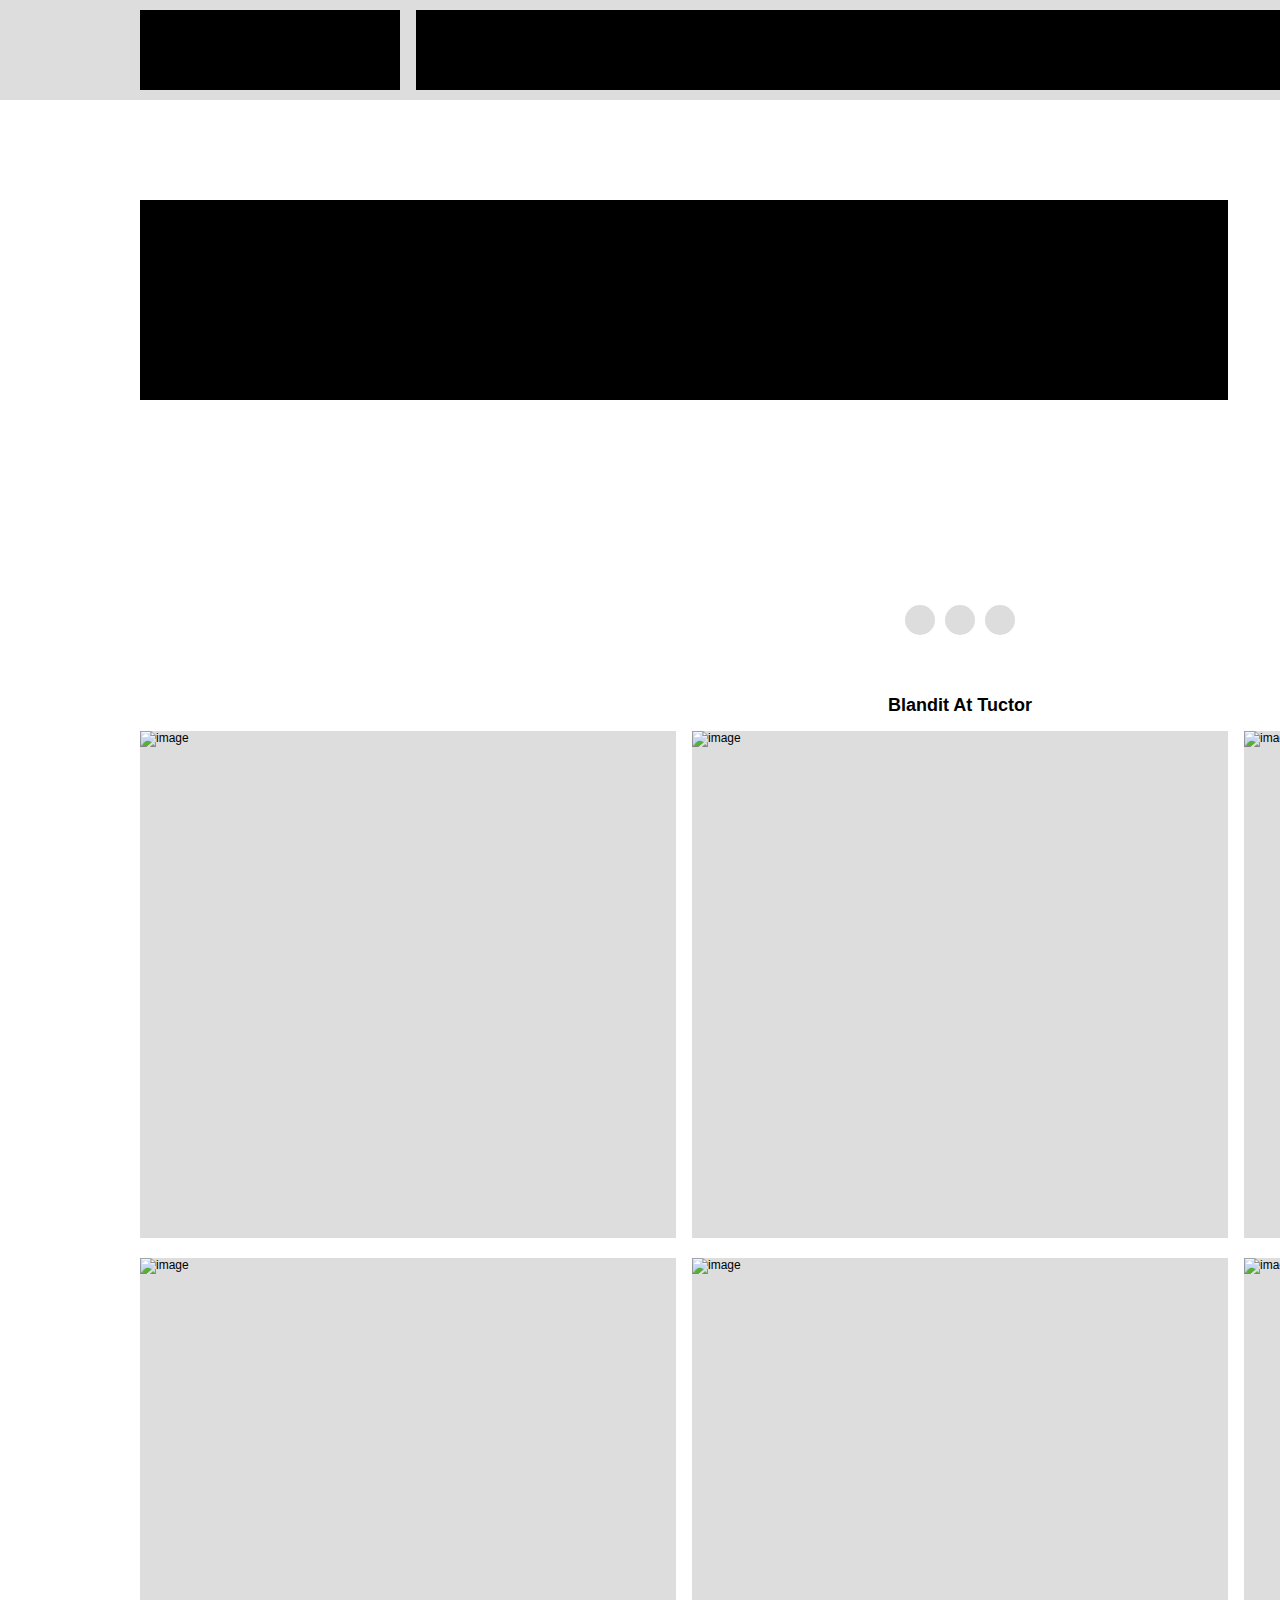
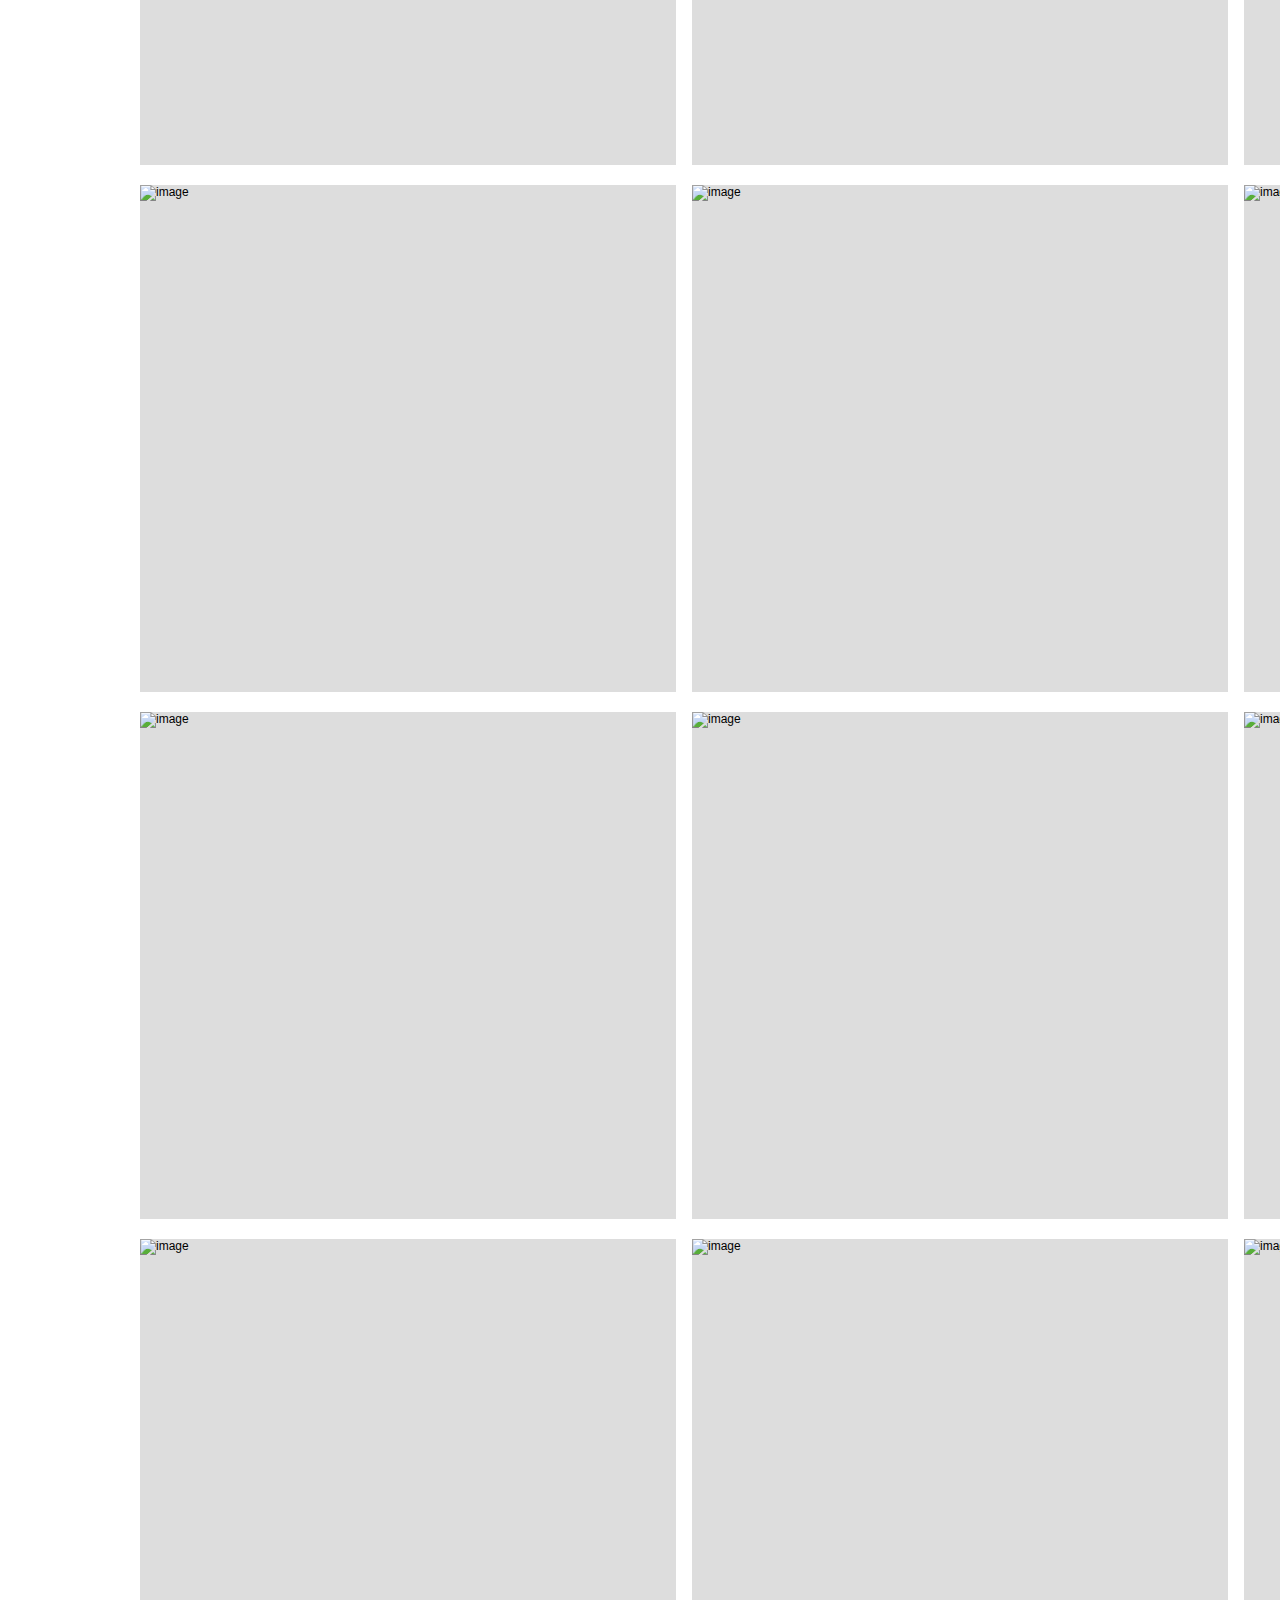
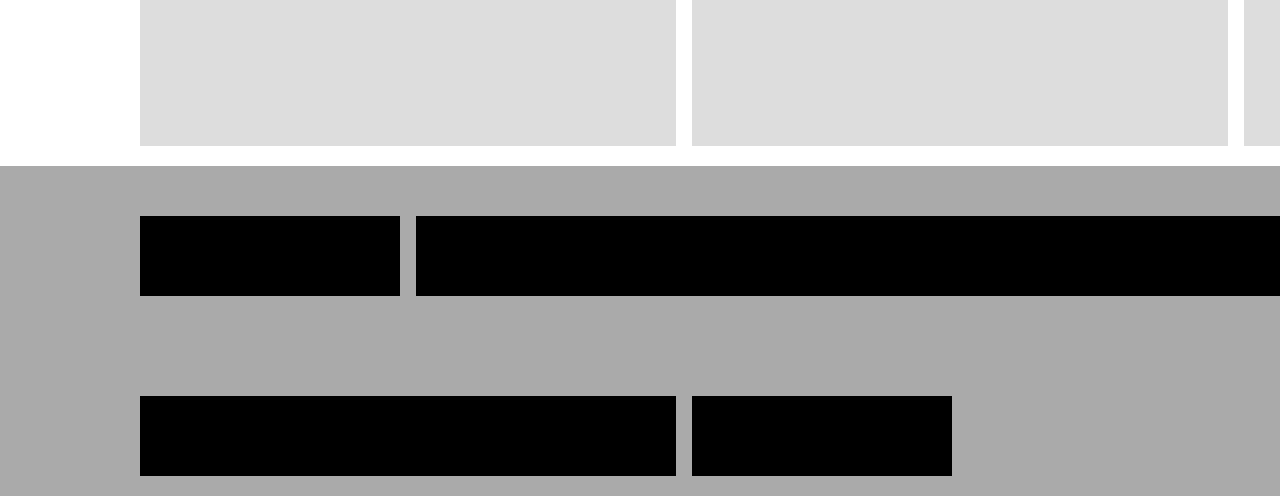
==== gallery.html @ c55713f6 "Initial commit" ====
<!DOCTYPE html>
<html lang="en">
<head>
<meta charset="UTF-8">
<title>Web Page</title>
<link href="css/main.css" rel="stylesheet" type="text/css">
</head>
<!-- students must convert divs to semantic tags -->
<body>
	<div id="container">
        
        <div id="header-con">
            <div id="main-header" class="grid-con">
                <div id="header-box1" class="box-color">
                </div>
                <div id="main-nav" class="box-color">
                </div>
                <div id="header-box2" class="box-color">
                </div>
            </div>
        </div> 

        <main>

            <div id="gallery-hero-con">
                <div class="grid-con">
                    <div id="gallery-text" class="box-color">
                    </div>
                    <div id="gallery-controls">
                        <span class="dot"></span>
                        <span class="dot"></span>
                        <span class="dot"></span>
                    </div>
                </div>
            </div>
     
            <div class="grid-con" id="gallery">
                <h2>Blandit At Tuctor</h2>
                <div class="gallery-box">
                    <img src="https://via.placeholder.com/536x242" alt="image">
                </div>
                <div class="gallery-box">
                    <img src="https://via.placeholder.com/536x242" alt="image">
                </div>
                <div class="gallery-box">
                    <img src="https://via.placeholder.com/536x242" alt="image">
                </div>
                <div class="gallery-box">
                    <img src="https://via.placeholder.com/536x242" alt="image">
                </div>
                <div class="gallery-box">
                    <img src="https://via.placeholder.com/536x242" alt="image">
                </div>
                <div class="gallery-box">
                    <img src="https://via.placeholder.com/536x242" alt="image">
                </div>
                <div class="gallery-box">
                    <img src="https://via.placeholder.com/536x242" alt="image">
                </div>
                <div class="gallery-box">
                    <img src="https://via.placeholder.com/536x242" alt="image">
                </div>
                <div class="gallery-box">
                    <img src="https://via.placeholder.com/536x242" alt="image">
                </div>
                <div class="gallery-box">
                    <img src="https://via.placeholder.com/536x242" alt="image">
                </div>
                <div class="gallery-box">
                    <img src="https://via.placeholder.com/536x242" alt="image">
                </div>
                <div class="gallery-box">
                    <img src="https://via.placeholder.com/536x242" alt="image">
                </div>
                <div class="gallery-box">
                    <img src="https://via.placeholder.com/536x242" alt="image">
                </div>
                <div class="gallery-box">
                    <img src="https://via.placeholder.com/536x242" alt="image">
                </div>
                <div class="gallery-box">
                    <img src="https://via.placeholder.com/536x242" alt="image">
                </div>
            </div>         
        </main>

        <div id="footer-con">
            <div class="grid-con" id="footer">
                <div id="footer-logo" class="box-color">
                </div>
                <div id="footer-nav" class="box-color">
                </div>
                <div id="footer-newsletter1" class="box-color">
                </div>
                <div id="footer-newsletter2" class="box-color">
                </div>
                <div id="footer-social" class="box-color">
                </div>
            </div>
        </div>

    </div><!--end container-->  
</body>
</html>
---- css/main.css ----
@charset "UTF-8";
/* CSS Document */

/*Remove this rule on your HTML elements as you start to fill them with content*/

.box-color {
	color: #fff;
	background: #000;
	text-align: center;
	margin: 0;
}

/*basic reset*/

/*browsers have built in values for elements so we'll reset a few things to zero, you can add to this or remove items as needed*/

div,p,body,header,footer,section,article,nav { 
	margin: 0; 
	padding: 0; 
}	

img { 
	border: none; /*Remove border if image is a link*/
	margin: 0; 
	padding: 0; 
}

/*html selectors*/

body {
	font-family: "Helvetica Neue", Helvetica, Arial, sans-serif;
	font-size: 12px;
}

/* Remove underlines from links */

a {
	text-decoration: none;
}

/*hide elements from browser but show for doc outline*/

.hidden {
	display: none;
}


/*Common page elements  */

/*This is essentially a box that we place the whole site in.  
We center the box using margin 0 auto and give it a fixed width of 1920px.
1920px would fit a large monitor or tv. Sizes will vary depending on the projects
you work on and the intended audience */

#container {
	margin: 0 auto;
	width: 1920px;
}

/* this is our grid based off of our XD file */
.grid-con {
	display: grid;
	grid-template-columns: repeat(12, 122px);
	grid-column-gap: 16px;
	padding-left: 140px;
	padding-right: 140px;
}

#header-con {
	background-color: #ddd;
	padding-top: 10px;
	padding-bottom: 10px;
}

#header-box1 {
	grid-column: 1/3;
	/* Remove as content will dictate height */
	height: 80px;
}

#main-nav {
	grid-column: 3/11;
	/* Remove as content will dictate height */
	height: 80px;
}

#header-box2 {
	grid-column: 11/-1;
	/* Remove as content will dictate height */
	height: 80px;
}

/* Specific to index page desktop  */

#hero {
	margin-top: 100px;
}

#hero-text {
	grid-column: 1/8;
	/* Remove as content will dictate height */
	height: 582px;
}

#hero-image {
	grid-column: 8/-1;
	/* Remove as content will dictate height */
	height: 582px;
}

#products {
	margin-top: 100px;
	margin-bottom: 100px;
}

#products h2 {
	grid-column: 1/-1;
	text-align: center;
}

#product1 {
	grid-column: 1/5;
	/* Remove as content will dictate height */
	height: 507px;
}

#product2 {
	grid-column: 5/9;
	/* Remove as content will dictate height */
	height: 507px;
}

#product3 {
	grid-column: 9/-1;
	/* Remove as content will dictate height */
	height: 507px;
}

.product-box {
	background-color: #ddd;
}

#about-con {
	background-color: #ddd;
	padding-top: 10px;
	padding-bottom: 10px;
}

#about-title {
	text-align: center;
}

#about-text {
	grid-column: 1/8;
	/* Remove as content will dictate height */
	height: 700px;
}

#about-image {
	grid-column: 8/-1;
	/* Remove as content will dictate height */
	height: 700px;
}

#contact {
	margin-top: 100px;
	margin-bottom: 100px;
}

#contact-text {
	grid-column: 1/8;
	/* Remove as content will dictate height */
	height: 700px;
}

#contact-form {
	grid-column: 8/-1;
	/* Remove as content will dictate height */
	height: 700px;
}

/*Common page elements  */

#footer-con {
	background-color: #aaaaaa;
	padding-top: 50px;
	padding-bottom: 20px;
}

#footer-logo {
	grid-column: 1/3;
	/* Remove as content will dictate height */
	height: 80px;
}

#footer-nav {
	grid-column: 3/-1;
	/* Remove as content will dictate height */
	height: 80px;
	margin-bottom: 100px;
}

#footer-newsletter1 {
	grid-column: 1/5;
	/* Remove as content will dictate height */
	height: 80px;
}

#footer-newsletter2 {
	grid-column: 5/7;
	/* Remove as content will dictate height */
	height: 80px;
}

#footer-social {
	grid-column: 11/-1;
	/* Remove as content will dictate height */
	height: 80px;
}



/* gallery page */

#gallery-hero-con {
	background-color: #aaaaaa;
	background: url("https://via.placeholder.com/1920x580");
	height: 580px;
}

#gallery-text {
	grid-column: 1/9;
	/* Remove as content will dictate height */
	height: 200px;
	margin-top: 100px;
}

#gallery-controls {
	margin-top: 200px;
	grid-column: 6/8;
	display: flex;
	justify-content: center;
	align-items: center;
}

.dot {
	background-color: #dddddd;
	height: 30px;
	width: 30px;
	border-radius: 50%;
	margin: 5px;
  }

#gallery h2 {
	grid-column: 1/-1;
	text-align: center;
  }

.gallery-box {
	background-color: #ddd;
	grid-column: span 4 / span 4;
	/* Remove as content will dictate height */
	height: 507px;
	margin-bottom: 20px;
}
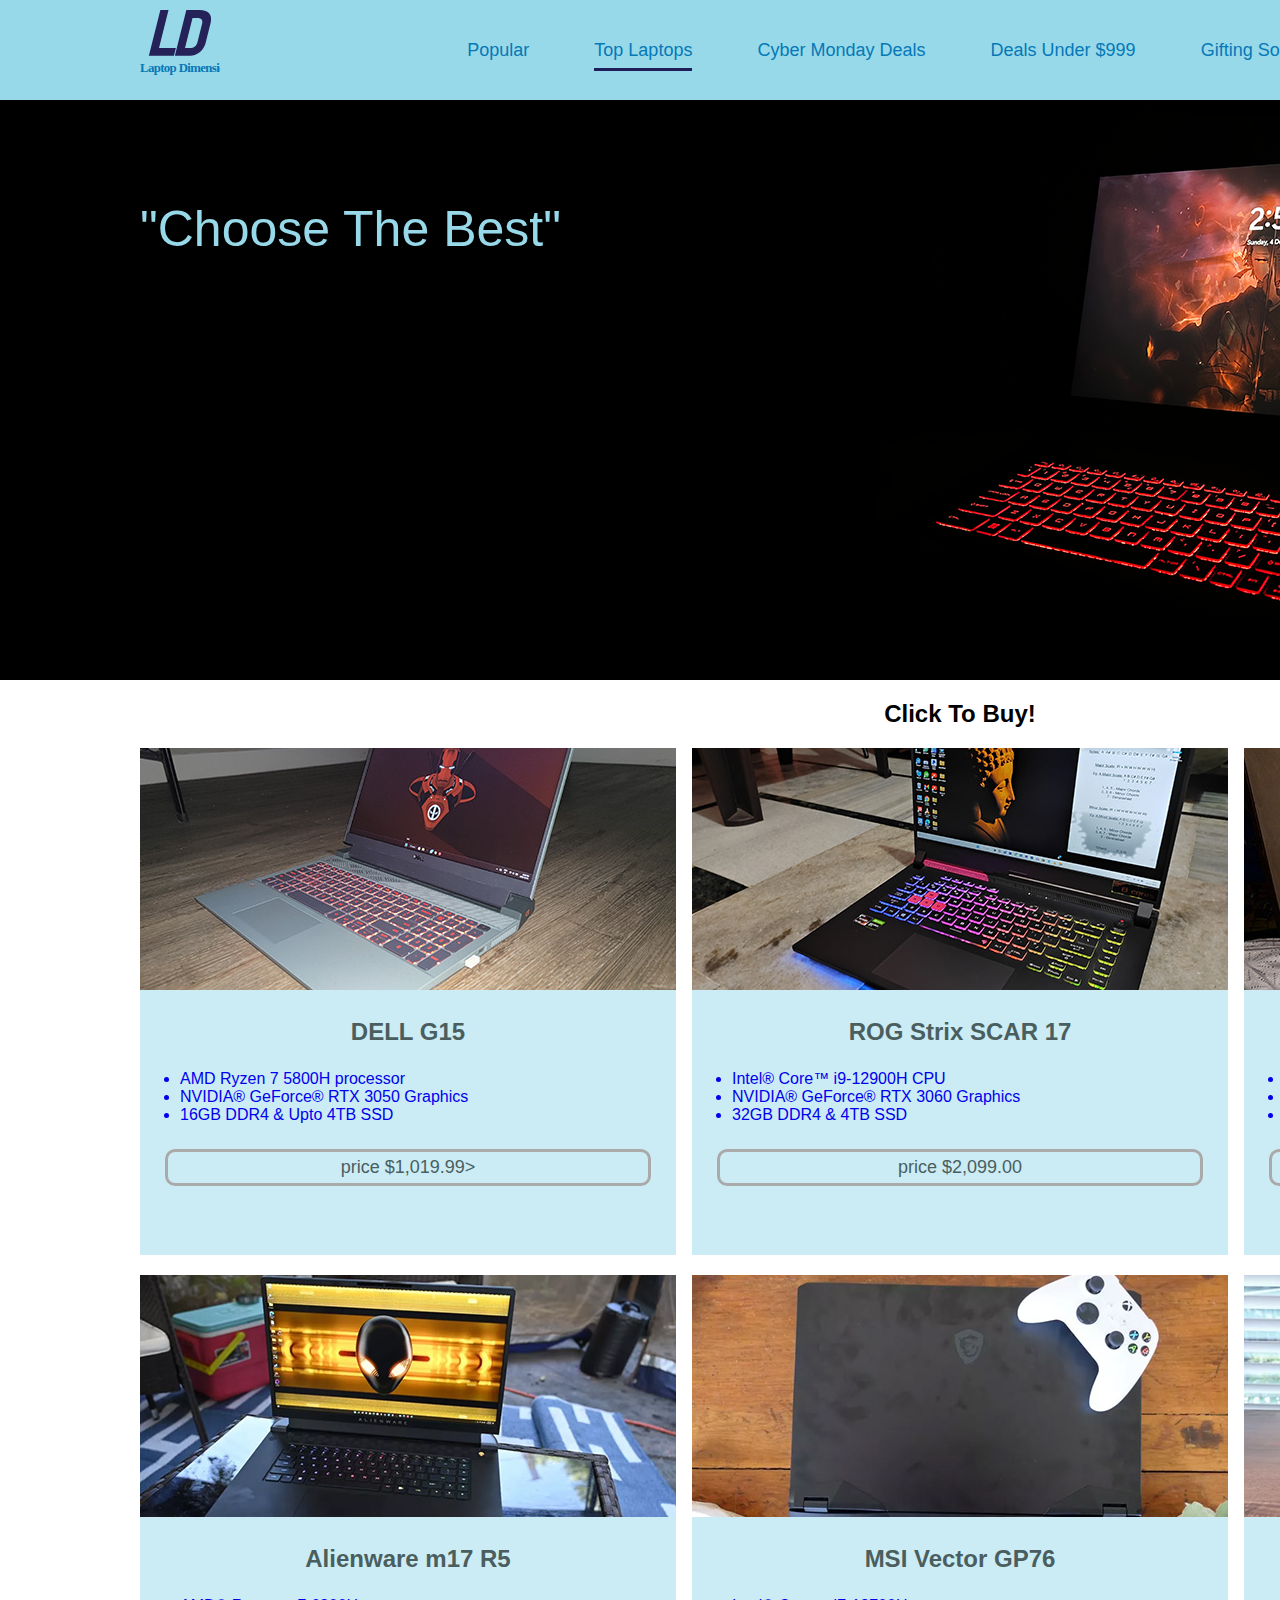
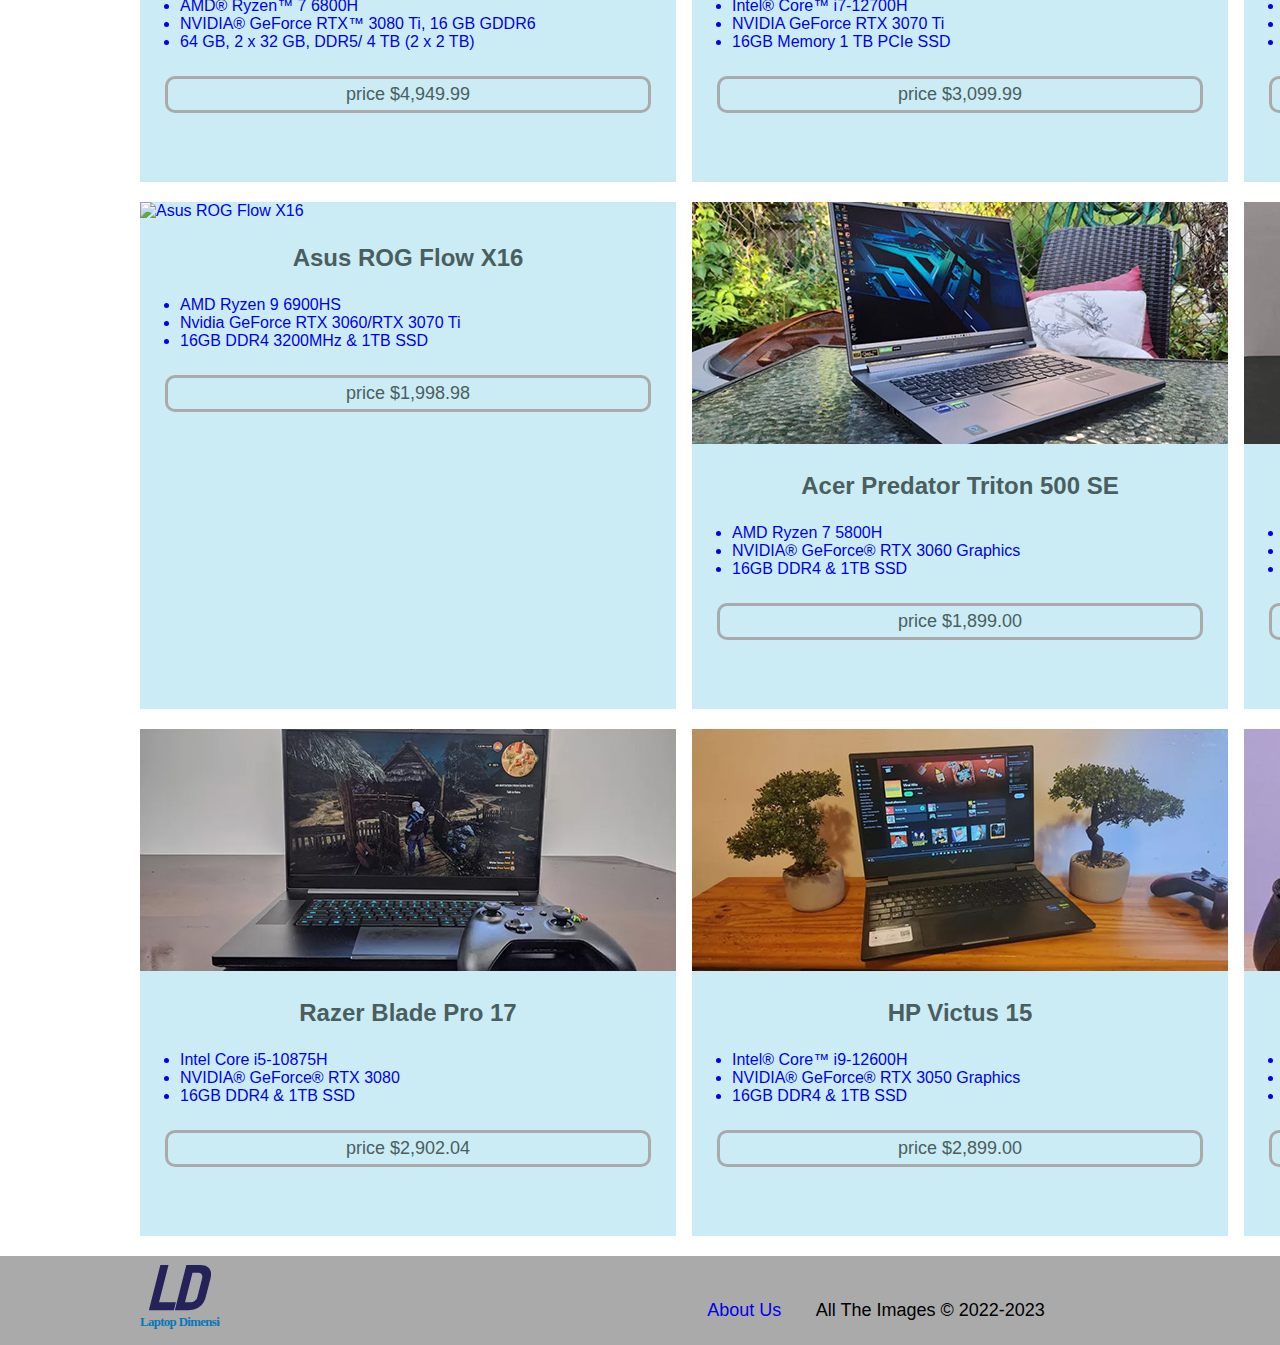
==== commit d933d8e5: "index and gallery done" ====
--- a/gallery.html
+++ b/gallery.html
@@ -2,103 +2,197 @@
 <html lang="en">
 <head>
 <meta charset="UTF-8">
-<title>Web Page</title>
+<title>top-laptops</title>
 <link href="css/main.css" rel="stylesheet" type="text/css">
 </head>
-<!-- students must convert divs to semantic tags -->
 <body>
-	<div id="container">
-        
-        <div id="header-con">
-            <div id="main-header" class="grid-con">
-                <div id="header-box1" class="box-color">
+	<h1 id="container" class="hidden">Laptop Dimension , Top Laptops</h1>
+        <header id="header-con">
+                <div id="main-header" class="grid-con">
+                    <div id="header-box1">
+                        <img src=".//images/logo.svg"  alt="brand logo">
+                    </div>
+                        <nav  id="main-nav" class="uppernav">
+                            <h2 class="hidden">Upper Navigation</h2>
+                            <ul>
+                                <li><a href=".//index.html">Popular</a></li>
+                                <li><a class="active" href="gallery.html">Top Laptops</a></li>
+                                <li><a href="cyber_monday.html">Cyber Monday Deals</a></li>
+                                <li><a href="deals.html">Deals Under $999</a></li>
+                                <li><a href="gift.html" >Gifting Someone?</a></li>
+                            </ul>
+                        </nav>
                 </div>
-                <div id="main-nav" class="box-color">
+        </header> 
+        <main>
+
+            <section id="gallery-hero-con" class="grid-con">
+                <h2 class="hidden">hero area</h2>
+                    <div id="gallery-text">
+                        <a>"Choose The Best"</a>
+                    </div>
+            </section>
+            <div class="grid-con" id="gallery">
+                <h2>Click To Buy!</h2>
+                <div class="gallery-box effectg">
+                    <a href="https://www.dell.com/en-ca/shop/gaming-laptops/new-g15-gaming-laptop/spd/g-series-15-5525-laptop/ng155525_s2500e">
+                        <img src=".//images/dell-g15-gallary.jpg" alt="msi GL66">
+                        <h3 class="laptopname">DELL G15</h3>
+                        <ul>
+                            <li>AMD Ryzen 7 5800H processor</li>
+                            <li>NVIDIA® GeForce® RTX 3050 Graphics </li>
+                            <li>16GB DDR4 & Upto 4TB SSD</li>
+                        </ul>
+                        <div class="price">price $1,019.99></div>
+                    </a>
                 </div>
-                <div id="header-box2" class="box-color">
+                <div class="gallery-box effectg">
+                   <a href="https://rog.asus.com/ca-en/laptops/rog-strix/rog-strix-scar-17-2022-series/">
+                        <img src=".//images/asus-rog-gallary.jpg" alt="ROG Strix SCAR 17">
+                        <h3 class="laptopname">ROG Strix SCAR 17</h3>
+                        <ul>
+                            <li>Intel® Core™ i9-12900H CPU</li>
+                            <li>NVIDIA® GeForce® RTX 3060 Graphics </li>
+                            <li>32GB DDR4 & 4TB SSD</li>
+                        </ul>
+                        <div class="price">price $2,099.00</div>
+                    </a>
+                </div>
+                <div class="gallery-box effectg">
+                    <a href="https://www.canadacomputers.com/product_info.php?cPath=710_1925_1920_1923&item_id=215238">
+                        <img src=".//images/msi-top.jpg" alt="msi GL66">
+                        <h3 class="laptopname">MSI GL66</h3>
+                        <ul>
+                            <li>Intel® Core™ i7-12700H</li>
+                            <li>NVIDIA® GeForce® RTX 3060 Graphics </li>
+                            <li>16GB DDR4 & 1TB SSD</li>
+                        </ul>
+                        <div class="price">price $1,899.00</div>
+                    </a>
+                </div>
+                <div class="gallery-box effectg">
+                    <a href="https://www.dell.com/en-ca/shop/cty/alienware-m17-r5-gaming-laptop/spd/alienware-m17-r5-amd-gaming-laptop/na17m17r5_s01e">
+                        <img src=".//images/aliamware-gallery.jpg" alt="Alienware m17 R5">
+                        <h3 class="laptopname">Alienware m17 R5</h3>
+                        <ul>
+                            <li>AMD® Ryzen™ 7 6800H </li>
+                            <li>NVIDIA® GeForce RTX™ 3080 Ti, 16 GB GDDR6 </li>
+                            <li>64 GB, 2 x 32 GB, DDR5/ 4 TB (2 x 2 TB)</li>
+                        </ul>
+                        <div class="price">price $4,949.99</div>
+                    </a>
+                </div>
+                <div class="gallery-box effectg">
+                    <a href="https://www.newegg.ca/core-black-msi-gp-series-vector-gp76-12ugs-203ca/p/N82E16834156142?item=9SIAATCH1M2833&nm_mc=AFC-RAN-CAN&cm_mmc=AFC-RAN-CAN&utm_medium=affiliates&utm_source=afc-Future+Publishing+Ltd&AFFID=2294204&AFFNAME=Future+Publishing+Ltd&ACRID=20644640706&ASUBID=laptopmag-ca-1022387497299310200&ASID=https%3A%2F%2Fwww.laptopmag.com%2Farticles%2Fbest-gaming-laptops&ranMID=44589&ranEAID=2294204&ranSiteID=kXQk6.ivFEQ-8Grsd_OPJogsOl3kCHFdqQ">
+                        <img src=".//images/msi-vector-gallery.jpg" alt="MSI Vector GP76">
+                        <h3 class="laptopname">MSI Vector GP76</h3>
+                        <ul>
+                            <li>Intel® Core™ i7-12700H</li>
+                            <li>NVIDIA GeForce RTX 3070 Ti </li>
+                            <li>16GB Memory 1 TB PCIe SSD</li>
+                        </ul>
+                        <div class="price">price $3,099.99</div>
+                    </a>
+                </div>
+                <div class="gallery-box effectg">
+                    <a href="https://www.canadacomputers.com/product_info.php?cPath=710_1925_1920_1923&item_id=215238">
+                        <img src=".//images/lenovo-legion-5-pro.jpg" alt="msi GL66">
+                        <h3 class="laptopname">Lenovo Legion 5 Pro</h3>
+                        <ul>
+                            <li>AMD Ryzen 7 5800H</li>
+                            <li>NVIDIA® GeForce® RTX 3060 6GB </li>
+                            <li>16GB DDR4 3200MHz & 1TB SSD</li>
+                        </ul>
+                        <div class="price">price $3,999.99</div>
+                    </a>
+                </div>
+                <div class="gallery-box effectg">
+                    <a href="https://www.amazon.ca/Flow-Ultra-Slim-Gaming-Laptop/dp/B09LSY4CX3/ref=sr_1_1?gclid=EAIaIQobChMIzfLnr8_h-wIVkYXICh1_xwv2EAAYASAAEgLpRvD_BwE&hvadid=620797353972&hvdev=c&hvlocphy=9001075&hvnetw=g&hvqmt=e&hvrand=3465520179089808727&hvtargid=kwd-1679307975354&hydadcr=25171_13519649&keywords=asus+flow+x16&qid=1670213831&sr=8-1">
+                        <img src=".//images/Asus-Flow-gallery.jpg" alt=" Asus ROG Flow X16">
+                        <h3 class="laptopname"> Asus ROG Flow X16</h3>
+                        <ul>
+                            <li>AMD Ryzen 9 6900HS</li>
+                            <li> Nvidia GeForce RTX 3060/RTX 3070 Ti </li>
+                            <li>16GB DDR4 3200MHz & 1TB SSD</li>
+                        </ul>
+                        <div class="price">price $1,998.98</div>
+                    </a>
+                </div>
+                <div class="gallery-box effectg">
+                    <a href="https://www.acer.com/ca-en/predator/laptops/triton">
+                        <img src=".//images/acer-predator-gallery.jpg" alt="Acer Predator Triton 500 SE">
+                        <h3 class="laptopname">Acer Predator Triton 500 SE</h3>
+                        <ul>
+                            <li>AMD Ryzen 7 5800H</li>
+                            <li>NVIDIA® GeForce® RTX 3060 Graphics </li>
+                            <li>16GB DDR4 & 1TB SSD</li>
+                        </ul>
+                        <div class="price">price $1,899.00</div>
+                    </a>
+                </div>
+                <div class="gallery-box effectg">
+                    <a href="https://www.msi.com/Laptop/Crosshair-15-A11UX">
+                        <img src=".//images/msi-crosshair-gallery.jpg" alt="MSI Crosshair 15">
+                        <h3 class="laptopname">MSI Crosshair 15</h3>
+                        <ul>
+                            <li>Intel® Core™ i7-12700H</li>
+                            <li>NVIDIA® GeForce® RTX 3060 Graphics </li>
+                            <li>16GB DDR4 & 1TB SSD</li>
+                        </ul>
+                        <div class="price">price $1,999.00</div>
+                    </a>
+                </div>
+                <div class="gallery-box effectg">
+                    <a href="https://www.amazon.ca/dp/B087LZZGBD?tag=georiot-ca-default-20&th=1&ascsubtag=laptopmag-ca-custom-tracking-20&geniuslink=true">
+                        <img src=".//images/razer-blade-gallery.jpg" alt="Razer Blade Pro 17">
+                        <h3 class="laptopname">Razer Blade Pro 17</h3>
+                        <ul>
+                            <li> Intel Core i5-10875H</li>
+                            <li>NVIDIA® GeForce® RTX 3080 </li>
+                            <li>16GB DDR4 & 1TB SSD</li>
+                        </ul>
+                        <div class="price">price $2,902.04</div>
+                    </a>
+                </div>
+                <div class="gallery-box effectg">
+                    <a href="https://www.amazon.ca/dp/B09X2B5TYJ?tag=georiot-ca-default-20&th=1&psc=1&ascsubtag=laptopmag-ca-1096594952352109800-20&geniuslink=true">
+                        <img src=".//images/hp-victus-gallery.jpg" alt=" HP Victus 15">
+                        <h3 class="laptopname"> HP Victus 15</h3>
+                        <ul>
+                            <li>Intel® Core™ i9-12600H</li>
+                            <li>NVIDIA® GeForce® RTX 3050 Graphics </li>
+                            <li>16GB DDR4 & 1TB SSD</li>
+                        </ul>
+                        <div class="price">price $2,899.00</div>
+                    </a>
+                </div>
+                <div class="gallery-box effectg">
+                    <a href="https://www.amazon.ca/dp/B094PNSHC6?tag=georiot-ca-default-20&th=1&psc=1&ascsubtag=laptopmag-ca-custom-tracking-20&geniuslink=true">
+                        <img src=".//images/razer-blade17-gallery.jpg" alt="Razer Blade 15">
+                        <h3 class="laptopname">Razer Blade 15</h3>
+                        <ul>
+                            <li>Intel® Core™ i9-12600H</li>
+                            <li>NVIDIA® GeForce® RTX 3060 Graphics </li>
+                            <li>32GB DDR4 & 2TB SSD</li>
+                        </ul>
+                        <div class="price">price $1,999.99</div>
+                    </a>
                 </div>
             </div>
-        </div> 
-
-        <main>
-
-            <div id="gallery-hero-con">
-                <div class="grid-con">
-                    <div id="gallery-text" class="box-color">
-                    </div>
-                    <div id="gallery-controls">
-                        <span class="dot"></span>
-                        <span class="dot"></span>
-                        <span class="dot"></span>
-                    </div>
-                </div>
-            </div>
-     
-            <div class="grid-con" id="gallery">
-                <h2>Blandit At Tuctor</h2>
-                <div class="gallery-box">
-                    <img src="https://via.placeholder.com/536x242" alt="image">
-                </div>
-                <div class="gallery-box">
-                    <img src="https://via.placeholder.com/536x242" alt="image">
-                </div>
-                <div class="gallery-box">
-                    <img src="https://via.placeholder.com/536x242" alt="image">
-                </div>
-                <div class="gallery-box">
-                    <img src="https://via.placeholder.com/536x242" alt="image">
-                </div>
-                <div class="gallery-box">
-                    <img src="https://via.placeholder.com/536x242" alt="image">
-                </div>
-                <div class="gallery-box">
-                    <img src="https://via.placeholder.com/536x242" alt="image">
-                </div>
-                <div class="gallery-box">
-                    <img src="https://via.placeholder.com/536x242" alt="image">
-                </div>
-                <div class="gallery-box">
-                    <img src="https://via.placeholder.com/536x242" alt="image">
-                </div>
-                <div class="gallery-box">
-                    <img src="https://via.placeholder.com/536x242" alt="image">
-                </div>
-                <div class="gallery-box">
-                    <img src="https://via.placeholder.com/536x242" alt="image">
-                </div>
-                <div class="gallery-box">
-                    <img src="https://via.placeholder.com/536x242" alt="image">
-                </div>
-                <div class="gallery-box">
-                    <img src="https://via.placeholder.com/536x242" alt="image">
-                </div>
-                <div class="gallery-box">
-                    <img src="https://via.placeholder.com/536x242" alt="image">
-                </div>
-                <div class="gallery-box">
-                    <img src="https://via.placeholder.com/536x242" alt="image">
-                </div>
-                <div class="gallery-box">
-                    <img src="https://via.placeholder.com/536x242" alt="image">
-                </div>
-            </div>         
         </main>
 
-        <div id="footer-con">
+        <footer>
+            <h2 class="hidden">footer Navigation</h2>
             <div class="grid-con" id="footer">
-                <div id="footer-logo" class="box-color">
+                <div id="footer-logo" class="#">
+                    <img src=".//images/logo.svg"  alt="brand logo">
                 </div>
-                <div id="footer-nav" class="box-color">
+                <div id="footer-nav" class="aboutus">
+                    <a href="aboutus.html" >About Us</a>
+                    <a>All The Images © 2022-2023</a>
                 </div>
-                <div id="footer-newsletter1" class="box-color">
-                </div>
-                <div id="footer-newsletter2" class="box-color">
-                </div>
-                <div id="footer-social" class="box-color">
-                </div>
+                <div class="effect" id="goup"><a href="#">GO UP</a></div>
             </div>
-        </div>
-
-    </div><!--end container-->  
+        </footer> 
 </body>
 </html>
--- a/css/main.css
+++ b/css/main.css
@@ -29,7 +29,7 @@
 
 body {
 	font-family: "Helvetica Neue", Helvetica, Arial, sans-serif;
-	font-size: 12px;
+	/* font-size: 12px; */
 }
 
 /* Remove underlines from links */
@@ -57,7 +57,6 @@
 	width: 1920px;
 }
 
-/* this is our grid based off of our XD file */
 .grid-con {
 	display: grid;
 	grid-template-columns: repeat(12, 122px);
@@ -66,29 +65,192 @@
 	padding-right: 140px;
 }
 
+
+
 #header-con {
-	background-color: #ddd;
+	background-color: #97D9E9;
 	padding-top: 10px;
 	padding-bottom: 10px;
 }
 
 #header-box1 {
-	grid-column: 1/3;
-	/* Remove as content will dictate height */
-	height: 80px;
-}
+	grid-column: 1/2;
+	height: 80px;
+	width: 80px;
+}
+
+/* my stuff */
+
 
 #main-nav {
-	grid-column: 3/11;
-	/* Remove as content will dictate height */
-	height: 80px;
-}
-
-#header-box2 {
-	grid-column: 11/-1;
-	/* Remove as content will dictate height */
-	height: 80px;
-}
+	grid-column: 2/11;
+	float: left;
+	text-align: center;
+	height: 80px;
+	font-size: large;
+}
+
+#main-nav ul {
+	margin-top: 30px;
+	margin-left: 30px;
+	padding:0;
+ }
+
+#main-nav li {
+	display:inline;
+	margin: 30px;
+}
+
+#main-nav li a:hover {
+	padding-bottom: 8px;
+	border-bottom: 3px solid #201E5A;
+  }
+
+a {
+    text-decoration: none;
+    transition: all 0.5s ease-in-out;
+}
+
+#main-nav li a.active {
+	padding-bottom: 8px;
+	border-bottom: 3px solid #201E5A;
+ }
+
+ #main-nav li a {
+	color: #0578B7;
+  }
+
+body{
+	background-color: #fff;
+}
+
+.hero-box{
+	background-color: #fff;
+}
+
+#DOTD {
+	font-size:50px;
+	text-align: center;
+	color: #4a5e5f;
+}
+
+#DOTDS {
+	font-size:30px;
+	text-align: center;
+}
+
+.DOTDP{
+	font-size: large;
+	padding-bottom: 15px;
+}
+
+.BPH{
+	font-size: 30px;
+	text-align: center;
+}
+
+.BPP{
+	padding-bottom: 15px;
+	font-size: large;
+}
+
+
+.effectg {
+	transition: transform .2s;
+  }
+
+
+.effect  {
+	padding: 20px;
+	transition: transform .2s;
+  }
+  
+.effect:hover , .effect2:hover , .effectg:hover{
+	-ms-transform: scale(1.5);
+	-webkit-transform: scale(1.5);
+	transform: scale(1.05); 
+}
+
+.h2stay{
+	font-size: 30px;
+	color: #4a5e5f;
+	text-align: center;
+}
+
+.sub{
+	font-size: xx-large;
+	color: #0db4d7;
+	text-align: center;
+}
+
+.sublist{
+	font-size: x-large;
+	text-decoration: none;
+	list-style-type:square;
+	color: #4a5e5f;
+}
+
+.sublist li{
+	padding: 7px;
+}
+
+
+
+.form{
+	background-color: #97d9e9;
+}
+
+.contactF{
+	padding: 20px;
+}
+
+.pad{
+	padding: 10px;
+}
+
+
+input[type=text]{
+	width:350px;
+	padding:15px;
+	border-radius:15px;
+	border:0;
+	box-shadow:4px 4px 10px #97d9e9;
+  }
+
+
+textarea {
+	width:650px;
+	resize: vertical;
+	padding:15px;
+	border-radius:15px;
+	border:0;
+	box-shadow:4px 4px 10px #97d9e9;
+	height:150px;
+    max-height: 511px;
+  }
+
+button {
+	appearance:none;
+	-webkit-appearance:none;
+	padding:10px;
+	border:none;
+	background-color:#3F51B5;
+	color:#fff;
+	font-weight:600;
+	border-radius:5px;
+	width:250px;
+	margin-left: 433px;
+
+  }
+
+
+
+
+
+
+
+/* my stuff  ends here */
+
 
 /* Specific to index page desktop  */
 
@@ -98,13 +260,11 @@
 
 #hero-text {
 	grid-column: 1/8;
-	/* Remove as content will dictate height */
 	height: 582px;
 }
 
 #hero-image {
 	grid-column: 8/-1;
-	/* Remove as content will dictate height */
 	height: 582px;
 }
 
@@ -120,25 +280,40 @@
 
 #product1 {
 	grid-column: 1/5;
-	/* Remove as content will dictate height */
-	height: 507px;
+	padding: 10px;
+	/* height: 507px; */
+}
+
+#product1:hover{
+	background-color: #CCEBF3;
+	border-radius: 100%;
+}
+
+#product2:hover{
+	background-color: #CCEBF3;
+	border-radius: 100%;
+}
+
+#product3:hover{
+	background-color: #CCEBF3;
+	border-radius: 100%;
 }
 
 #product2 {
 	grid-column: 5/9;
-	/* Remove as content will dictate height */
-	height: 507px;
+	padding: 10px;
+	/* height: 507px; */
 }
 
 #product3 {
 	grid-column: 9/-1;
-	/* Remove as content will dictate height */
-	height: 507px;
-}
-
-.product-box {
+	padding: 10px;
+	/* height: 507px; */
+}
+
+/* .product-box {
 	background-color: #ddd;
-}
+} */
 
 #about-con {
 	background-color: #ddd;
@@ -152,71 +327,89 @@
 
 #about-text {
 	grid-column: 1/8;
-	/* Remove as content will dictate height */
 	height: 700px;
 }
 
 #about-image {
 	grid-column: 8/-1;
-	/* Remove as content will dictate height */
 	height: 700px;
 }
 
 #contact {
 	margin-top: 100px;
 	margin-bottom: 100px;
+	background: url(../assets/Asset\ 1.svg) no-repeat;
+
 }
 
 #contact-text {
 	grid-column: 1/8;
-	/* Remove as content will dictate height */
 	height: 700px;
 }
 
 #contact-form {
 	grid-column: 8/-1;
-	/* Remove as content will dictate height */
 	height: 700px;
+	background-color: #97d9e9;
 }
 
 /*Common page elements  */
 
-#footer-con {
+footer {
 	background-color: #aaaaaa;
-	padding-top: 50px;
-	padding-bottom: 20px;
+	padding-top: 9px;
 }
 
 #footer-logo {
 	grid-column: 1/3;
-	/* Remove as content will dictate height */
-	height: 80px;
-}
+	height: 80px;
+	width: 80px;
+}
+
+.aboutus{
+	text-align: center;
+	padding-top: 35px;
+}
+
+.aboutus a{
+	padding-right: 30px;
+	font-size: large;
+}
+
 
 #footer-nav {
-	grid-column: 3/-1;
-	/* Remove as content will dictate height */
-	height: 80px;
-	margin-bottom: 100px;
-}
-
-#footer-newsletter1 {
+	grid-column: 3/10;
+}
+
+#goup{
+	grid-column: 10/-1;
+	text-align: right;
+	
+}
+
+#goup a{
+	color: #4a5e5f;
+	text-decoration: none;
+	margin-top:10px ;
+	padding: 20px;
+	border: 1px solid gray;
+	border-radius: 17px;
+}
+
+/* #footer-newsletter1 {
 	grid-column: 1/5;
-	/* Remove as content will dictate height */
 	height: 80px;
 }
 
 #footer-newsletter2 {
 	grid-column: 5/7;
-	/* Remove as content will dictate height */
 	height: 80px;
 }
 
 #footer-social {
 	grid-column: 11/-1;
-	/* Remove as content will dictate height */
-	height: 80px;
-}
+	height: 80px;
+} */
 
 
 
@@ -224,15 +417,21 @@
 
 #gallery-hero-con {
 	background-color: #aaaaaa;
-	background: url("https://via.placeholder.com/1920x580");
+	background: url("../images/gallary-hero.png");
 	height: 580px;
 }
 
 #gallery-text {
 	grid-column: 1/9;
-	/* Remove as content will dictate height */
 	height: 200px;
 	margin-top: 100px;
+}
+
+#gallery-text a{
+	color: #97D9E9;
+	font-size: 50px;
+	text-align: center;
+	margin: 0;
 }
 
 #gallery-controls {
@@ -243,6 +442,24 @@
 	align-items: center;
 }
 
+.laptopname{
+	font-size: x-large;
+	text-align: center;
+	color: #4a5e5f;
+
+}
+
+.price {
+	color: #4a5e5f;
+	font-size: large;
+	text-align: center;
+	margin: 25px;
+	padding: 5px;
+	border: #aaaaaa solid;
+	border-radius: 10px;
+}
+
+
 .dot {
 	background-color: #dddddd;
 	height: 30px;
@@ -257,9 +474,9 @@
   }
 
 .gallery-box {
-	background-color: #ddd;
+	background-color: #cbecf4;
 	grid-column: span 4 / span 4;
-	/* Remove as content will dictate height */
 	height: 507px;
 	margin-bottom: 20px;
+	text-decoration: none;
 }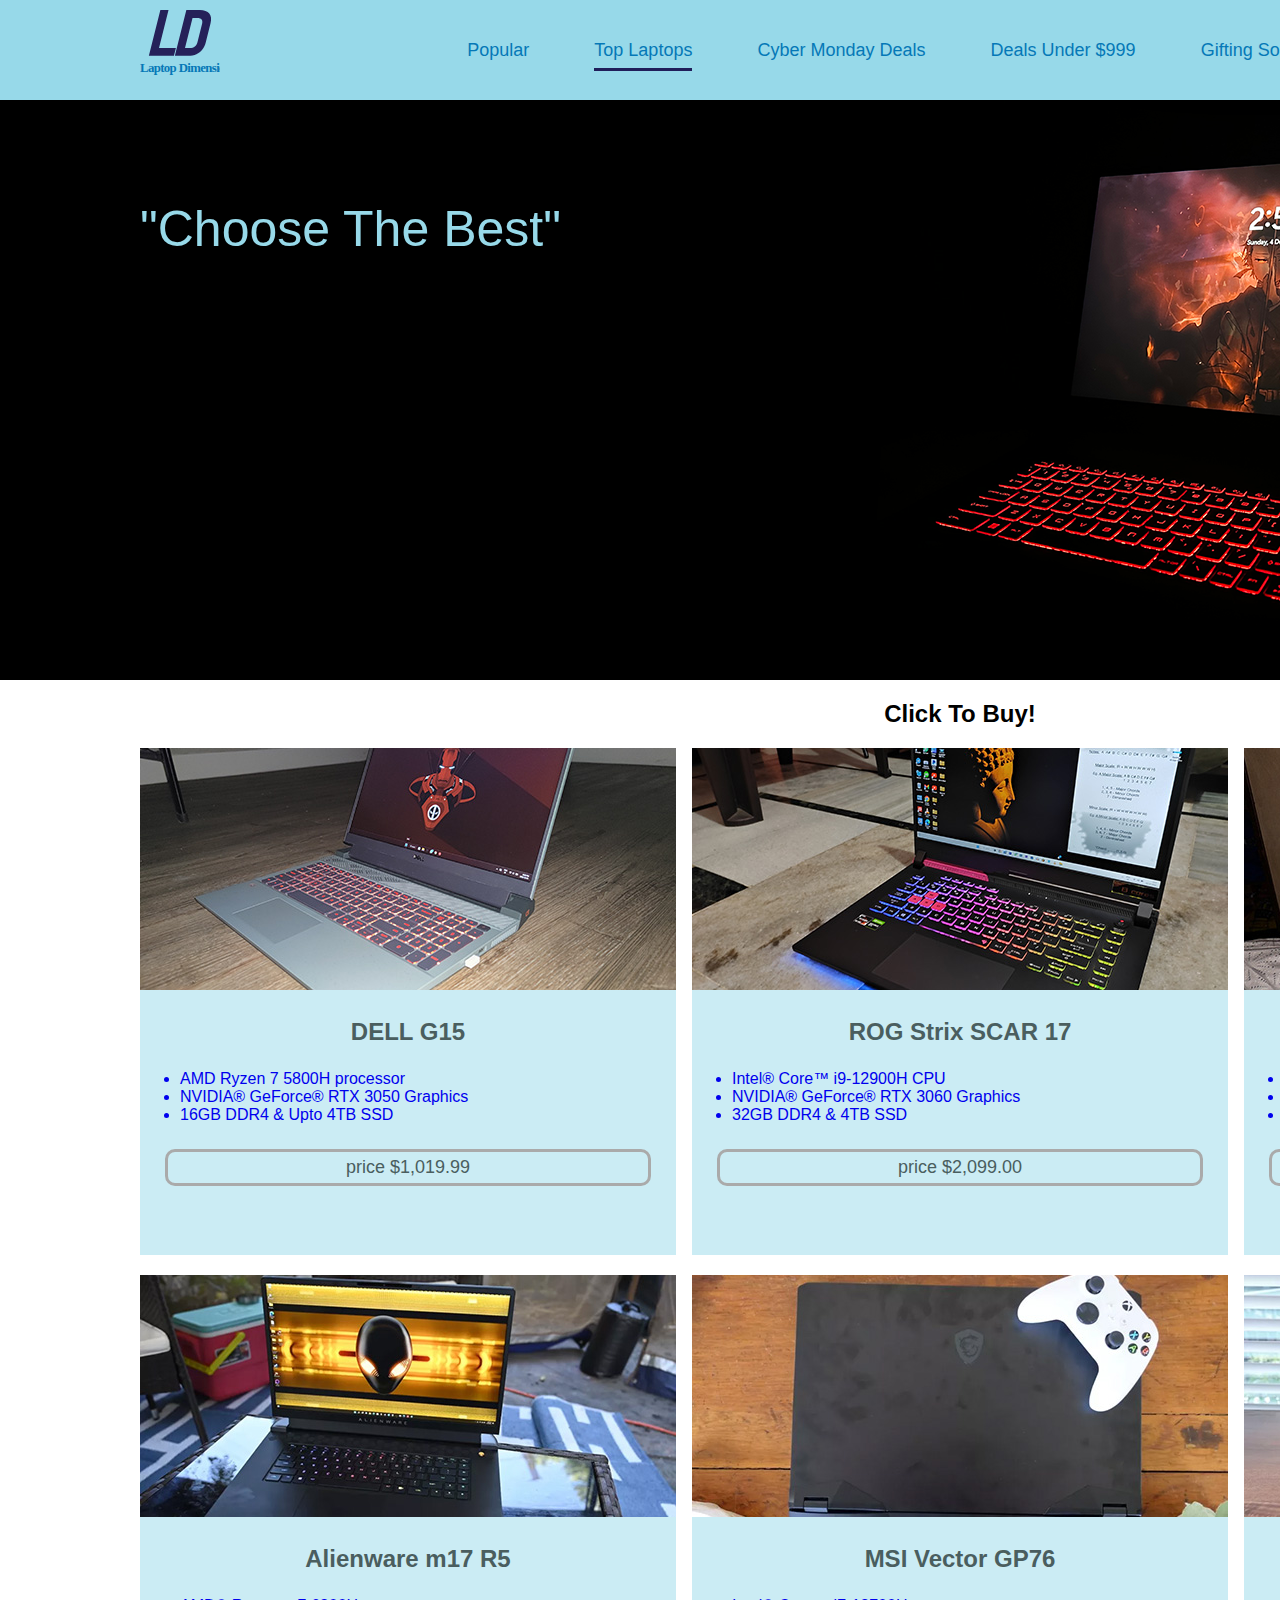
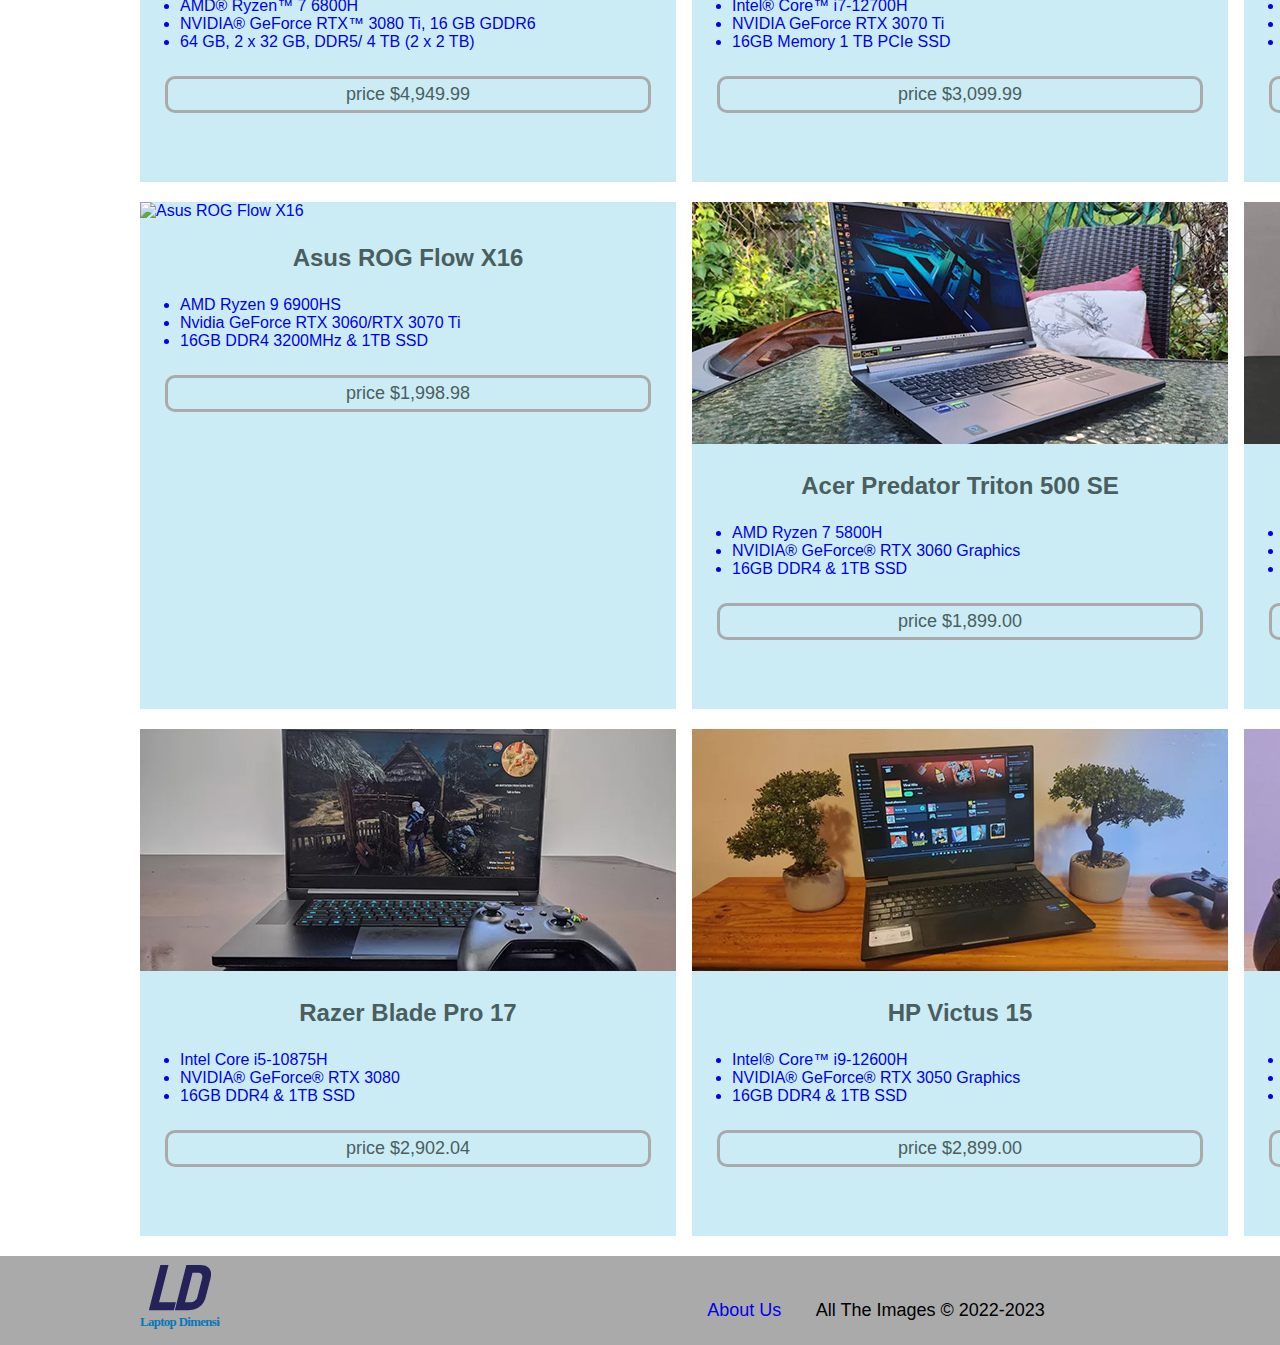
==== commit d6b89306: "mobile index and gallery done" ====
--- a/gallery.html
+++ b/gallery.html
@@ -1,198 +1,198 @@
 <!DOCTYPE html>
 <html lang="en">
 <head>
-<meta charset="UTF-8">
-<title>top-laptops</title>
-<link href="css/main.css" rel="stylesheet" type="text/css">
+    <meta charset="UTF-8">
+    <title>top-laptops</title>
+    <link href="css/main.css" rel="stylesheet" type="text/css">
 </head>
 <body>
-	<h1 id="container" class="hidden">Laptop Dimension , Top Laptops</h1>
-        <header id="header-con">
-                <div id="main-header" class="grid-con">
-                    <div id="header-box1">
-                        <img src=".//images/logo.svg"  alt="brand logo">
-                    </div>
-                        <nav  id="main-nav" class="uppernav">
-                            <h2 class="hidden">Upper Navigation</h2>
-                            <ul>
-                                <li><a href=".//index.html">Popular</a></li>
-                                <li><a class="active" href="gallery.html">Top Laptops</a></li>
-                                <li><a href="cyber_monday.html">Cyber Monday Deals</a></li>
-                                <li><a href="deals.html">Deals Under $999</a></li>
-                                <li><a href="gift.html" >Gifting Someone?</a></li>
-                            </ul>
-                        </nav>
-                </div>
-        </header> 
-        <main>
-
-            <section id="gallery-hero-con" class="grid-con">
-                <h2 class="hidden">hero area</h2>
-                    <div id="gallery-text">
-                        <a>"Choose The Best"</a>
-                    </div>
-            </section>
-            <div class="grid-con" id="gallery">
-                <h2>Click To Buy!</h2>
-                <div class="gallery-box effectg">
-                    <a href="https://www.dell.com/en-ca/shop/gaming-laptops/new-g15-gaming-laptop/spd/g-series-15-5525-laptop/ng155525_s2500e">
-                        <img src=".//images/dell-g15-gallary.jpg" alt="msi GL66">
-                        <h3 class="laptopname">DELL G15</h3>
-                        <ul>
-                            <li>AMD Ryzen 7 5800H processor</li>
-                            <li>NVIDIA® GeForce® RTX 3050 Graphics </li>
-                            <li>16GB DDR4 & Upto 4TB SSD</li>
-                        </ul>
-                        <div class="price">price $1,019.99></div>
-                    </a>
-                </div>
-                <div class="gallery-box effectg">
-                   <a href="https://rog.asus.com/ca-en/laptops/rog-strix/rog-strix-scar-17-2022-series/">
-                        <img src=".//images/asus-rog-gallary.jpg" alt="ROG Strix SCAR 17">
-                        <h3 class="laptopname">ROG Strix SCAR 17</h3>
-                        <ul>
-                            <li>Intel® Core™ i9-12900H CPU</li>
-                            <li>NVIDIA® GeForce® RTX 3060 Graphics </li>
-                            <li>32GB DDR4 & 4TB SSD</li>
-                        </ul>
-                        <div class="price">price $2,099.00</div>
-                    </a>
-                </div>
-                <div class="gallery-box effectg">
-                    <a href="https://www.canadacomputers.com/product_info.php?cPath=710_1925_1920_1923&item_id=215238">
-                        <img src=".//images/msi-top.jpg" alt="msi GL66">
-                        <h3 class="laptopname">MSI GL66</h3>
-                        <ul>
-                            <li>Intel® Core™ i7-12700H</li>
-                            <li>NVIDIA® GeForce® RTX 3060 Graphics </li>
-                            <li>16GB DDR4 & 1TB SSD</li>
-                        </ul>
-                        <div class="price">price $1,899.00</div>
-                    </a>
-                </div>
-                <div class="gallery-box effectg">
-                    <a href="https://www.dell.com/en-ca/shop/cty/alienware-m17-r5-gaming-laptop/spd/alienware-m17-r5-amd-gaming-laptop/na17m17r5_s01e">
-                        <img src=".//images/aliamware-gallery.jpg" alt="Alienware m17 R5">
-                        <h3 class="laptopname">Alienware m17 R5</h3>
-                        <ul>
-                            <li>AMD® Ryzen™ 7 6800H </li>
-                            <li>NVIDIA® GeForce RTX™ 3080 Ti, 16 GB GDDR6 </li>
-                            <li>64 GB, 2 x 32 GB, DDR5/ 4 TB (2 x 2 TB)</li>
-                        </ul>
-                        <div class="price">price $4,949.99</div>
-                    </a>
-                </div>
-                <div class="gallery-box effectg">
-                    <a href="https://www.newegg.ca/core-black-msi-gp-series-vector-gp76-12ugs-203ca/p/N82E16834156142?item=9SIAATCH1M2833&nm_mc=AFC-RAN-CAN&cm_mmc=AFC-RAN-CAN&utm_medium=affiliates&utm_source=afc-Future+Publishing+Ltd&AFFID=2294204&AFFNAME=Future+Publishing+Ltd&ACRID=20644640706&ASUBID=laptopmag-ca-1022387497299310200&ASID=https%3A%2F%2Fwww.laptopmag.com%2Farticles%2Fbest-gaming-laptops&ranMID=44589&ranEAID=2294204&ranSiteID=kXQk6.ivFEQ-8Grsd_OPJogsOl3kCHFdqQ">
-                        <img src=".//images/msi-vector-gallery.jpg" alt="MSI Vector GP76">
-                        <h3 class="laptopname">MSI Vector GP76</h3>
-                        <ul>
-                            <li>Intel® Core™ i7-12700H</li>
-                            <li>NVIDIA GeForce RTX 3070 Ti </li>
-                            <li>16GB Memory 1 TB PCIe SSD</li>
-                        </ul>
-                        <div class="price">price $3,099.99</div>
-                    </a>
-                </div>
-                <div class="gallery-box effectg">
-                    <a href="https://www.canadacomputers.com/product_info.php?cPath=710_1925_1920_1923&item_id=215238">
-                        <img src=".//images/lenovo-legion-5-pro.jpg" alt="msi GL66">
-                        <h3 class="laptopname">Lenovo Legion 5 Pro</h3>
-                        <ul>
-                            <li>AMD Ryzen 7 5800H</li>
-                            <li>NVIDIA® GeForce® RTX 3060 6GB </li>
-                            <li>16GB DDR4 3200MHz & 1TB SSD</li>
-                        </ul>
-                        <div class="price">price $3,999.99</div>
-                    </a>
-                </div>
-                <div class="gallery-box effectg">
-                    <a href="https://www.amazon.ca/Flow-Ultra-Slim-Gaming-Laptop/dp/B09LSY4CX3/ref=sr_1_1?gclid=EAIaIQobChMIzfLnr8_h-wIVkYXICh1_xwv2EAAYASAAEgLpRvD_BwE&hvadid=620797353972&hvdev=c&hvlocphy=9001075&hvnetw=g&hvqmt=e&hvrand=3465520179089808727&hvtargid=kwd-1679307975354&hydadcr=25171_13519649&keywords=asus+flow+x16&qid=1670213831&sr=8-1">
-                        <img src=".//images/Asus-Flow-gallery.jpg" alt=" Asus ROG Flow X16">
-                        <h3 class="laptopname"> Asus ROG Flow X16</h3>
-                        <ul>
-                            <li>AMD Ryzen 9 6900HS</li>
-                            <li> Nvidia GeForce RTX 3060/RTX 3070 Ti </li>
-                            <li>16GB DDR4 3200MHz & 1TB SSD</li>
-                        </ul>
-                        <div class="price">price $1,998.98</div>
-                    </a>
-                </div>
-                <div class="gallery-box effectg">
-                    <a href="https://www.acer.com/ca-en/predator/laptops/triton">
-                        <img src=".//images/acer-predator-gallery.jpg" alt="Acer Predator Triton 500 SE">
-                        <h3 class="laptopname">Acer Predator Triton 500 SE</h3>
-                        <ul>
-                            <li>AMD Ryzen 7 5800H</li>
-                            <li>NVIDIA® GeForce® RTX 3060 Graphics </li>
-                            <li>16GB DDR4 & 1TB SSD</li>
-                        </ul>
-                        <div class="price">price $1,899.00</div>
-                    </a>
-                </div>
-                <div class="gallery-box effectg">
-                    <a href="https://www.msi.com/Laptop/Crosshair-15-A11UX">
-                        <img src=".//images/msi-crosshair-gallery.jpg" alt="MSI Crosshair 15">
-                        <h3 class="laptopname">MSI Crosshair 15</h3>
-                        <ul>
-                            <li>Intel® Core™ i7-12700H</li>
-                            <li>NVIDIA® GeForce® RTX 3060 Graphics </li>
-                            <li>16GB DDR4 & 1TB SSD</li>
-                        </ul>
-                        <div class="price">price $1,999.00</div>
-                    </a>
-                </div>
-                <div class="gallery-box effectg">
-                    <a href="https://www.amazon.ca/dp/B087LZZGBD?tag=georiot-ca-default-20&th=1&ascsubtag=laptopmag-ca-custom-tracking-20&geniuslink=true">
-                        <img src=".//images/razer-blade-gallery.jpg" alt="Razer Blade Pro 17">
-                        <h3 class="laptopname">Razer Blade Pro 17</h3>
-                        <ul>
-                            <li> Intel Core i5-10875H</li>
-                            <li>NVIDIA® GeForce® RTX 3080 </li>
-                            <li>16GB DDR4 & 1TB SSD</li>
-                        </ul>
-                        <div class="price">price $2,902.04</div>
-                    </a>
-                </div>
-                <div class="gallery-box effectg">
-                    <a href="https://www.amazon.ca/dp/B09X2B5TYJ?tag=georiot-ca-default-20&th=1&psc=1&ascsubtag=laptopmag-ca-1096594952352109800-20&geniuslink=true">
-                        <img src=".//images/hp-victus-gallery.jpg" alt=" HP Victus 15">
-                        <h3 class="laptopname"> HP Victus 15</h3>
-                        <ul>
-                            <li>Intel® Core™ i9-12600H</li>
-                            <li>NVIDIA® GeForce® RTX 3050 Graphics </li>
-                            <li>16GB DDR4 & 1TB SSD</li>
-                        </ul>
-                        <div class="price">price $2,899.00</div>
-                    </a>
-                </div>
-                <div class="gallery-box effectg">
-                    <a href="https://www.amazon.ca/dp/B094PNSHC6?tag=georiot-ca-default-20&th=1&psc=1&ascsubtag=laptopmag-ca-custom-tracking-20&geniuslink=true">
-                        <img src=".//images/razer-blade17-gallery.jpg" alt="Razer Blade 15">
-                        <h3 class="laptopname">Razer Blade 15</h3>
-                        <ul>
-                            <li>Intel® Core™ i9-12600H</li>
-                            <li>NVIDIA® GeForce® RTX 3060 Graphics </li>
-                            <li>32GB DDR4 & 2TB SSD</li>
-                        </ul>
-                        <div class="price">price $1,999.99</div>
-                    </a>
-                </div>
-            </div>
-        </main>
-
-        <footer>
-            <h2 class="hidden">footer Navigation</h2>
-            <div class="grid-con" id="footer">
-                <div id="footer-logo" class="#">
+    <h1 id="container" class="hidden">Laptop Dimension , Top Laptops</h1>
+    <header id="header-con">
+            <div id="main-header" class="grid-con">
+                <div id="header-box1">
                     <img src=".//images/logo.svg"  alt="brand logo">
                 </div>
-                <div id="footer-nav" class="aboutus">
-                    <a href="aboutus.html" >About Us</a>
-                    <a>All The Images © 2022-2023</a>
+                    <nav  id="main-nav" class="uppernav">
+                        <h2 class="hidden">Upper Navigation</h2>
+                        <ul>
+                            <li><a href=".//index.html">Popular</a></li>
+                            <li><a class="active" href="gallery.html">Top Laptops</a></li>
+                            <li><a href="cyber_monday.html">Cyber Monday Deals</a></li>
+                            <li><a href="deals.html">Deals Under $999</a></li>
+                            <li><a href="gift.html" >Gifting Someone?</a></li>
+                        </ul>
+                    </nav>
+            </div>
+    </header> 
+    <main>
+
+        <section id="gallery-hero-con" class="grid-con">
+            <h2 class="hidden">hero area</h2>
+                <div id="gallery-text">
+                    <a>"Choose The Best"</a>
                 </div>
-                <div class="effect" id="goup"><a href="#">GO UP</a></div>
+        </section>
+        <div class="grid-con" id="gallery">
+            <h2>Click To Buy!</h2>
+            <div class="gallery-box effectg">
+                <a href="https://www.dell.com/en-ca/shop/gaming-laptops/new-g15-gaming-laptop/spd/g-series-15-5525-laptop/ng155525_s2500e">
+                    <img src=".//images/dell-g15-gallary.jpg" alt="msi GL66">
+                    <h3 class="laptopname">DELL G15</h3>
+                    <ul>
+                        <li>AMD Ryzen 7 5800H processor</li>
+                        <li>NVIDIA® GeForce® RTX 3050 Graphics </li>
+                        <li>16GB DDR4 & Upto 4TB SSD</li>
+                    </ul>
+                    <div class="price">price $1,019.99</div>
+                </a>
             </div>
-        </footer> 
+            <div class="gallery-box effectg">
+                <a href="https://rog.asus.com/ca-en/laptops/rog-strix/rog-strix-scar-17-2022-series/">
+                    <img src=".//images/asus-rog-gallary.jpg" alt="ROG Strix SCAR 17">
+                    <h3 class="laptopname">ROG Strix SCAR 17</h3>
+                    <ul>
+                        <li>Intel® Core™ i9-12900H CPU</li>
+                        <li>NVIDIA® GeForce® RTX 3060 Graphics </li>
+                        <li>32GB DDR4 & 4TB SSD</li>
+                    </ul>
+                    <div class="price">price $2,099.00</div>
+                </a>
+            </div>
+            <div class="gallery-box effectg">
+                <a href="https://www.canadacomputers.com/product_info.php?cPath=710_1925_1920_1923&item_id=215238">
+                    <img src=".//images/msi-top.jpg" alt="msi GL66">
+                    <h3 class="laptopname">MSI GL66</h3>
+                    <ul>
+                        <li>Intel® Core™ i7-12700H</li>
+                        <li>NVIDIA® GeForce® RTX 3060 Graphics </li>
+                        <li>16GB DDR4 & 1TB SSD</li>
+                    </ul>
+                    <div class="price">price $1,899.00</div>
+                </a>
+            </div>
+            <div class="gallery-box effectg">
+                <a href="https://www.dell.com/en-ca/shop/cty/alienware-m17-r5-gaming-laptop/spd/alienware-m17-r5-amd-gaming-laptop/na17m17r5_s01e">
+                    <img src=".//images/aliamware-gallery.jpg" alt="Alienware m17 R5">
+                    <h3 class="laptopname">Alienware m17 R5</h3>
+                    <ul>
+                        <li>AMD® Ryzen™ 7 6800H </li>
+                        <li>NVIDIA® GeForce RTX™ 3080 Ti, 16 GB GDDR6 </li>
+                        <li>64 GB, 2 x 32 GB, DDR5/ 4 TB (2 x 2 TB)</li>
+                    </ul>
+                    <div class="price">price $4,949.99</div>
+                </a>
+            </div>
+            <div class="gallery-box effectg">
+                <a href="https://www.newegg.ca/core-black-msi-gp-series-vector-gp76-12ugs-203ca/p/N82E16834156142?item=9SIAATCH1M2833&nm_mc=AFC-RAN-CAN&cm_mmc=AFC-RAN-CAN&utm_medium=affiliates&utm_source=afc-Future+Publishing+Ltd&AFFID=2294204&AFFNAME=Future+Publishing+Ltd&ACRID=20644640706&ASUBID=laptopmag-ca-1022387497299310200&ASID=https%3A%2F%2Fwww.laptopmag.com%2Farticles%2Fbest-gaming-laptops&ranMID=44589&ranEAID=2294204&ranSiteID=kXQk6.ivFEQ-8Grsd_OPJogsOl3kCHFdqQ">
+                    <img src=".//images/msi-vector-gallery.jpg" alt="MSI Vector GP76">
+                    <h3 class="laptopname">MSI Vector GP76</h3>
+                    <ul>
+                        <li>Intel® Core™ i7-12700H</li>
+                        <li>NVIDIA GeForce RTX 3070 Ti </li>
+                        <li>16GB Memory 1 TB PCIe SSD</li>
+                    </ul>
+                    <div class="price">price $3,099.99</div>
+                </a>
+            </div>
+            <div class="gallery-box effectg">
+                <a href="https://www.canadacomputers.com/product_info.php?cPath=710_1925_1920_1923&item_id=215238">
+                    <img src=".//images/lenovo-legion-5-pro.jpg" alt="msi GL66">
+                    <h3 class="laptopname">Lenovo Legion 5 Pro</h3>
+                    <ul>
+                        <li>AMD Ryzen 7 5800H</li>
+                        <li>NVIDIA® GeForce® RTX 3060 6GB </li>
+                        <li>16GB DDR4 3200MHz & 1TB SSD</li>
+                    </ul>
+                    <div class="price">price $3,999.99</div>
+                </a>
+            </div>
+            <div class="gallery-box effectg">
+                <a href="https://www.amazon.ca/Flow-Ultra-Slim-Gaming-Laptop/dp/B09LSY4CX3/ref=sr_1_1?gclid=EAIaIQobChMIzfLnr8_h-wIVkYXICh1_xwv2EAAYASAAEgLpRvD_BwE&hvadid=620797353972&hvdev=c&hvlocphy=9001075&hvnetw=g&hvqmt=e&hvrand=3465520179089808727&hvtargid=kwd-1679307975354&hydadcr=25171_13519649&keywords=asus+flow+x16&qid=1670213831&sr=8-1">
+                    <img src=".//images/Asus-Flow-gallery.jpg" alt=" Asus ROG Flow X16">
+                    <h3 class="laptopname"> Asus ROG Flow X16</h3>
+                    <ul>
+                        <li>AMD Ryzen 9 6900HS</li>
+                        <li> Nvidia GeForce RTX 3060/RTX 3070 Ti </li>
+                        <li>16GB DDR4 3200MHz & 1TB SSD</li>
+                    </ul>
+                    <div class="price">price $1,998.98</div>
+                </a>
+            </div>
+            <div class="gallery-box effectg">
+                <a href="https://www.acer.com/ca-en/predator/laptops/triton">
+                    <img src=".//images/acer-predator-gallery.jpg" alt="Acer Predator Triton 500 SE">
+                    <h3 class="laptopname">Acer Predator Triton 500 SE</h3>
+                    <ul>
+                        <li>AMD Ryzen 7 5800H</li>
+                        <li>NVIDIA® GeForce® RTX 3060 Graphics </li>
+                        <li>16GB DDR4 & 1TB SSD</li>
+                    </ul>
+                    <div class="price">price $1,899.00</div>
+                </a>
+            </div>
+            <div class="gallery-box effectg">
+                <a href="https://www.msi.com/Laptop/Crosshair-15-A11UX">
+                    <img src=".//images/msi-crosshair-gallery.jpg" alt="MSI Crosshair 15">
+                    <h3 class="laptopname">MSI Crosshair 15</h3>
+                    <ul>
+                        <li>Intel® Core™ i7-12700H</li>
+                        <li>NVIDIA® GeForce® RTX 3060 Graphics </li>
+                        <li>16GB DDR4 & 1TB SSD</li>
+                    </ul>
+                    <div class="price">price $1,999.00</div>
+                </a>
+            </div>
+            <div class="gallery-box effectg">
+                <a href="https://www.amazon.ca/dp/B087LZZGBD?tag=georiot-ca-default-20&th=1&ascsubtag=laptopmag-ca-custom-tracking-20&geniuslink=true">
+                    <img src=".//images/razer-blade-gallery.jpg" alt="Razer Blade Pro 17">
+                    <h3 class="laptopname">Razer Blade Pro 17</h3>
+                    <ul>
+                        <li> Intel Core i5-10875H</li>
+                        <li>NVIDIA® GeForce® RTX 3080 </li>
+                        <li>16GB DDR4 & 1TB SSD</li>
+                    </ul>
+                    <div class="price">price $2,902.04</div>
+                </a>
+            </div>
+            <div class="gallery-box effectg">
+                <a href="https://www.amazon.ca/dp/B09X2B5TYJ?tag=georiot-ca-default-20&th=1&psc=1&ascsubtag=laptopmag-ca-1096594952352109800-20&geniuslink=true">
+                    <img src=".//images/hp-victus-gallery.jpg" alt=" HP Victus 15">
+                    <h3 class="laptopname"> HP Victus 15</h3>
+                    <ul>
+                        <li>Intel® Core™ i9-12600H</li>
+                        <li>NVIDIA® GeForce® RTX 3050 Graphics </li>
+                        <li>16GB DDR4 & 1TB SSD</li>
+                    </ul>
+                    <div class="price">price $2,899.00</div>
+                </a>
+            </div>
+            <div class="gallery-box effectg">
+                <a href="https://www.amazon.ca/dp/B094PNSHC6?tag=georiot-ca-default-20&th=1&psc=1&ascsubtag=laptopmag-ca-custom-tracking-20&geniuslink=true">
+                    <img src=".//images/razer-blade17-gallery.jpg" alt="Razer Blade 15">
+                    <h3 class="laptopname">Razer Blade 15</h3>
+                    <ul>
+                        <li>Intel® Core™ i9-12600H</li>
+                        <li>NVIDIA® GeForce® RTX 3060 Graphics </li>
+                        <li>32GB DDR4 & 2TB SSD</li>
+                    </ul>
+                    <div class="price">price $1,999.99</div>
+                </a>
+            </div>
+        </div>
+    </main>
+
+    <footer>
+        <h2 class="hidden">footer Navigation</h2>
+        <div class="grid-con" id="footer">
+            <div id="footer-logo" class="#">
+                <img src=".//images/logo.svg"  alt="brand logo">
+            </div>
+            <div id="footer-nav" class="aboutus">
+                <a href="aboutus.html" >About Us</a>
+                <a>All The Images © 2022-2023</a>
+            </div>
+            <div class="effect" id="goup"><a href="#">GO UP</a></div>
+        </div>
+    </footer> 
 </body>
 </html>
--- a/css/main.css
+++ b/css/main.css
@@ -1,7 +1,4 @@
 @charset "UTF-8";
-/* CSS Document */
-
-/*Remove this rule on your HTML elements as you start to fill them with content*/
 
 .box-color {
 	color: #fff;
@@ -11,8 +8,6 @@
 }
 
 /*basic reset*/
-
-/*browsers have built in values for elements so we'll reset a few things to zero, you can add to this or remove items as needed*/
 
 div,p,body,header,footer,section,article,nav { 
 	margin: 0; 
@@ -20,37 +15,22 @@
 }	
 
 img { 
-	border: none; /*Remove border if image is a link*/
+	border: none;
 	margin: 0; 
 	padding: 0; 
 }
 
-/*html selectors*/
-
 body {
 	font-family: "Helvetica Neue", Helvetica, Arial, sans-serif;
-	/* font-size: 12px; */
-}
-
-/* Remove underlines from links */
+}
 
 a {
 	text-decoration: none;
 }
 
-/*hide elements from browser but show for doc outline*/
-
 .hidden {
 	display: none;
 }
-
-
-/*Common page elements  */
-
-/*This is essentially a box that we place the whole site in.  
-We center the box using margin 0 auto and give it a fixed width of 1920px.
-1920px would fit a large monitor or tv. Sizes will vary depending on the projects
-you work on and the intended audience */
 
 #container {
 	margin: 0 auto;
@@ -78,8 +58,6 @@
 	height: 80px;
 	width: 80px;
 }
-
-/* my stuff */
 
 
 #main-nav {
@@ -244,14 +222,6 @@
   }
 
 
-
-
-
-
-
-/* my stuff  ends here */
-
-
 /* Specific to index page desktop  */
 
 #hero {
@@ -281,7 +251,6 @@
 #product1 {
 	grid-column: 1/5;
 	padding: 10px;
-	/* height: 507px; */
 }
 
 #product1:hover{
@@ -302,19 +271,12 @@
 #product2 {
 	grid-column: 5/9;
 	padding: 10px;
-	/* height: 507px; */
 }
 
 #product3 {
 	grid-column: 9/-1;
 	padding: 10px;
-	/* height: 507px; */
-}
-
-/* .product-box {
-	background-color: #ddd;
-} */
-
+}
 #about-con {
 	background-color: #ddd;
 	padding-top: 10px;
@@ -396,25 +358,6 @@
 	border-radius: 17px;
 }
 
-/* #footer-newsletter1 {
-	grid-column: 1/5;
-	height: 80px;
-}
-
-#footer-newsletter2 {
-	grid-column: 5/7;
-	height: 80px;
-}
-
-#footer-social {
-	grid-column: 11/-1;
-	height: 80px;
-} */
-
-
-
-/* gallery page */
-
 #gallery-hero-con {
 	background-color: #aaaaaa;
 	background: url("../images/gallary-hero.png");
@@ -432,14 +375,6 @@
 	font-size: 50px;
 	text-align: center;
 	margin: 0;
-}
-
-#gallery-controls {
-	margin-top: 200px;
-	grid-column: 6/8;
-	display: flex;
-	justify-content: center;
-	align-items: center;
 }
 
 .laptopname{
